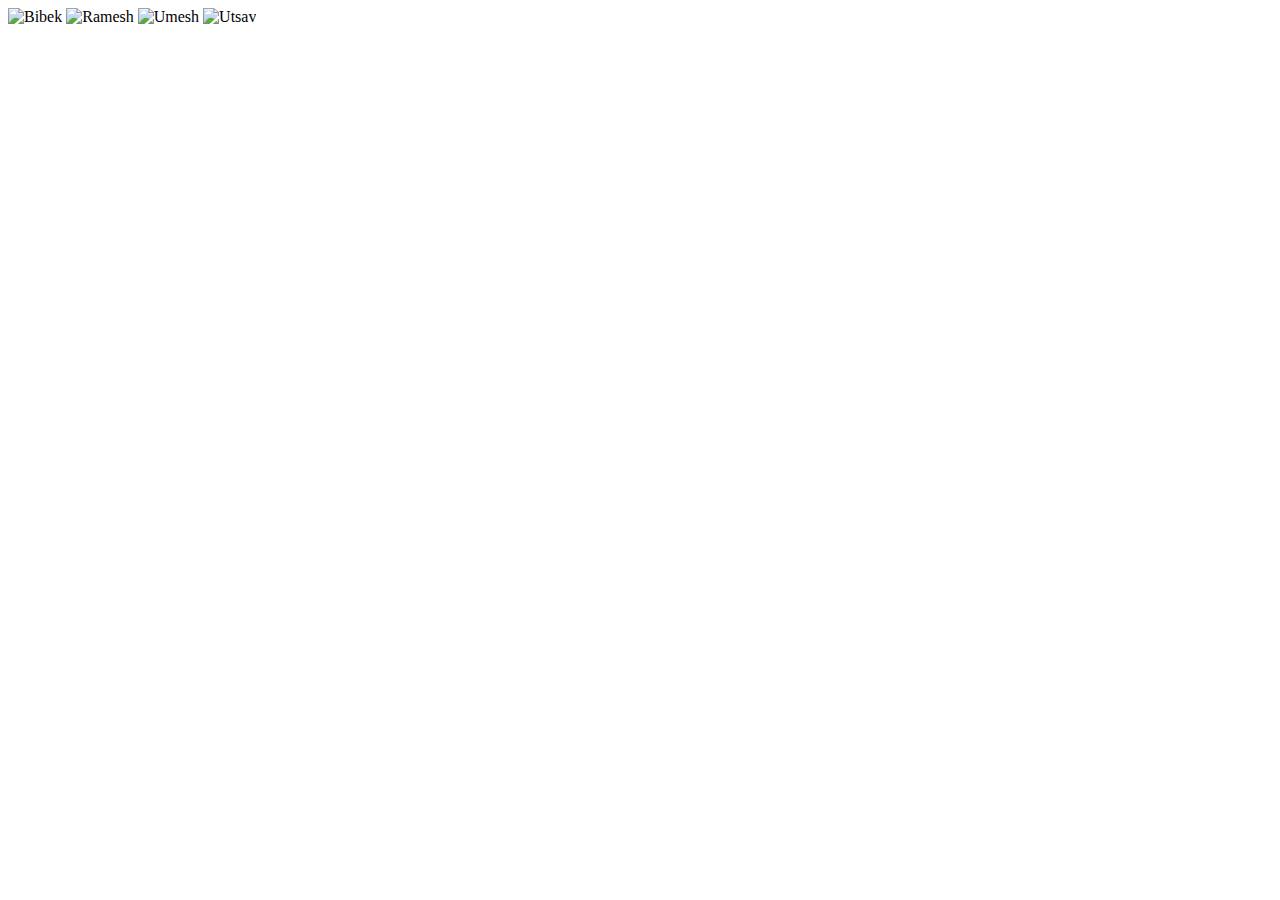
==== assets/img/img-hosting/img.html @ 3c174141 "Img Host" ====
<!DOCTYPE html>
<html lang="en">
<head>
    <meta charset="UTF-8">
    <meta name="viewport" content="width=device-width, initial-scale=1.0">
    <title>Images</title>
</head>
<body>
    <img src="./Bibek.jpg" alt="Bibek">
    <img src="./Ramesh.jpg" alt="Ramesh">
    <img src="./Umesh.png" alt="Umesh">
    <img src="./Utsav.jpg" alt="Utsav">
    
</body>
</html>
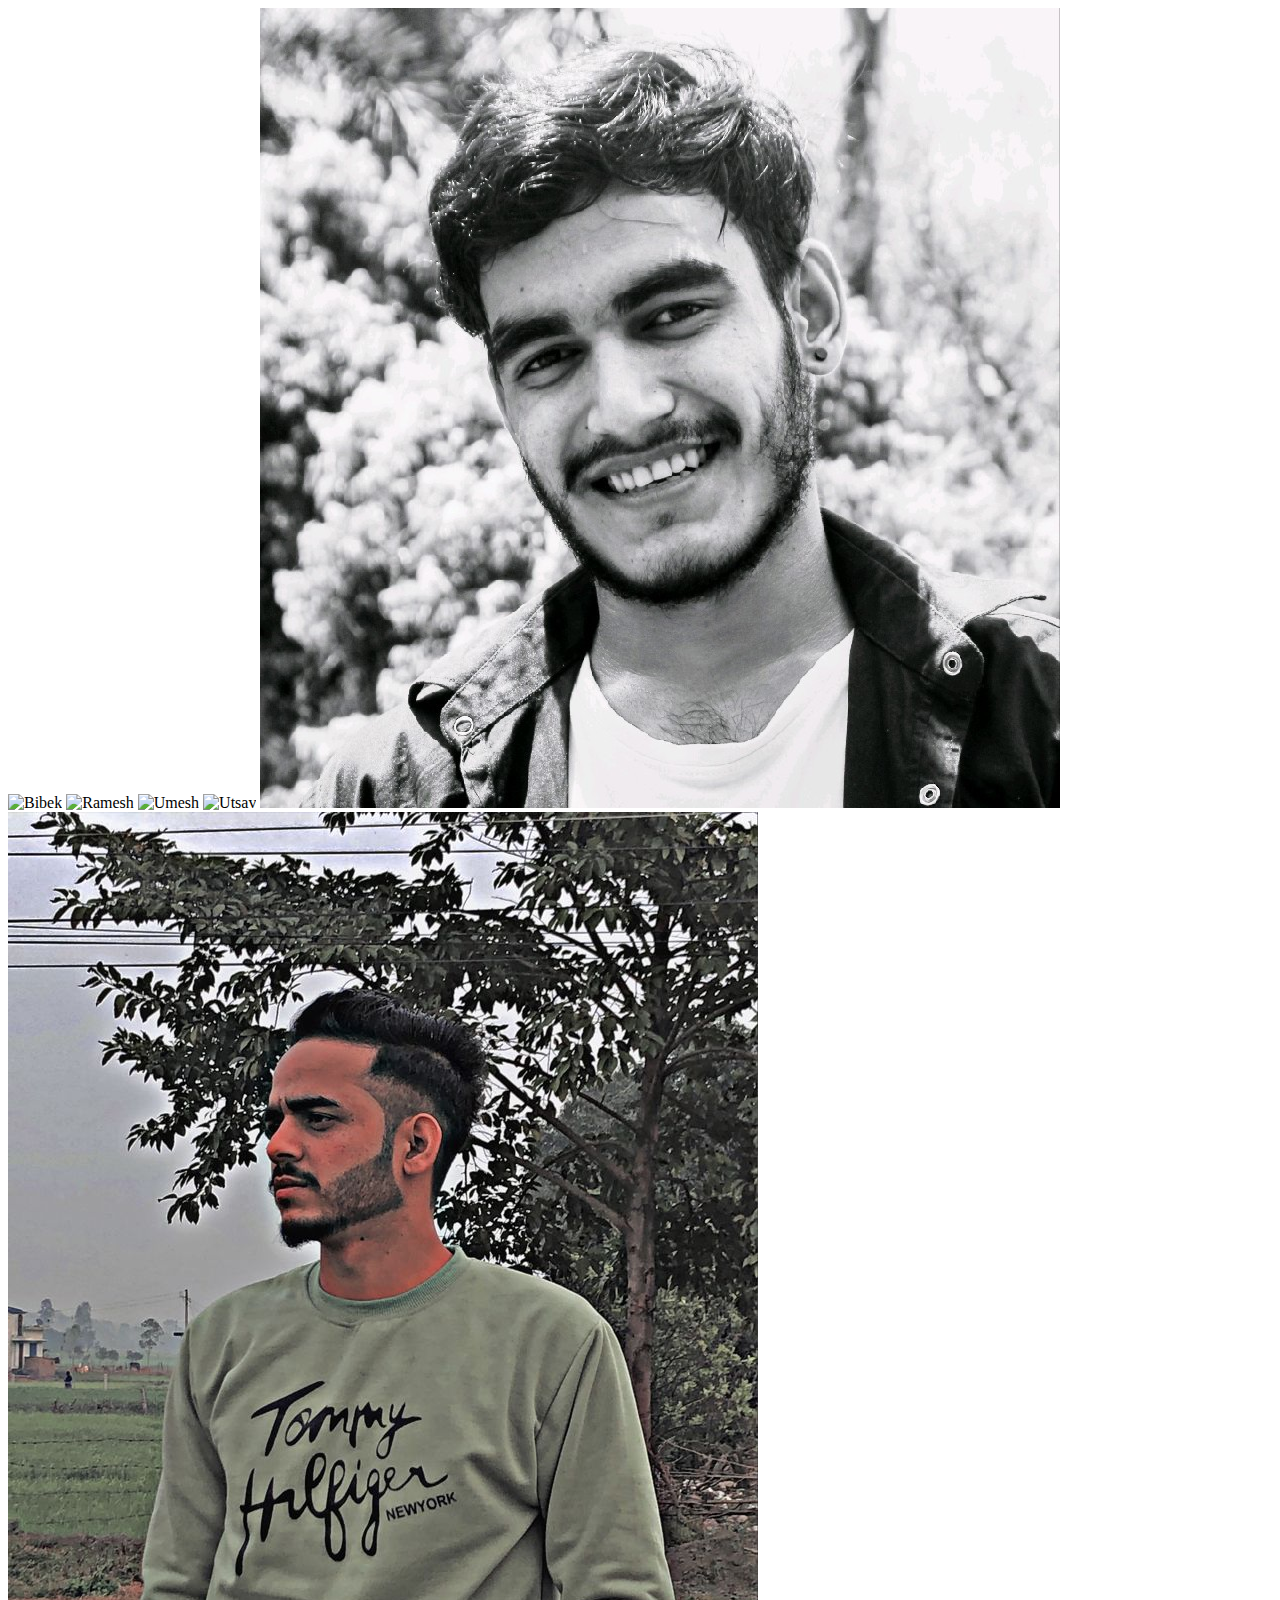
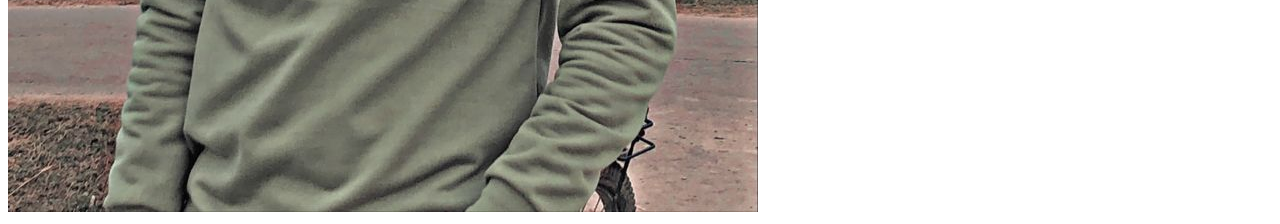
==== commit 8e26acf2: "Img Host" ====
--- a/assets/img/img-hosting/img.html
+++ b/assets/img/img-hosting/img.html
@@ -10,6 +10,9 @@
     <img src="./Ramesh.jpg" alt="Ramesh">
     <img src="./Umesh.png" alt="Umesh">
     <img src="./Utsav.jpg" alt="Utsav">
+
+    <img src="./Tilak.jpeg" alt="Tilak">
+    <img src="./Prem.jpeg" alt="Prem">
     
 </body>
 </html>